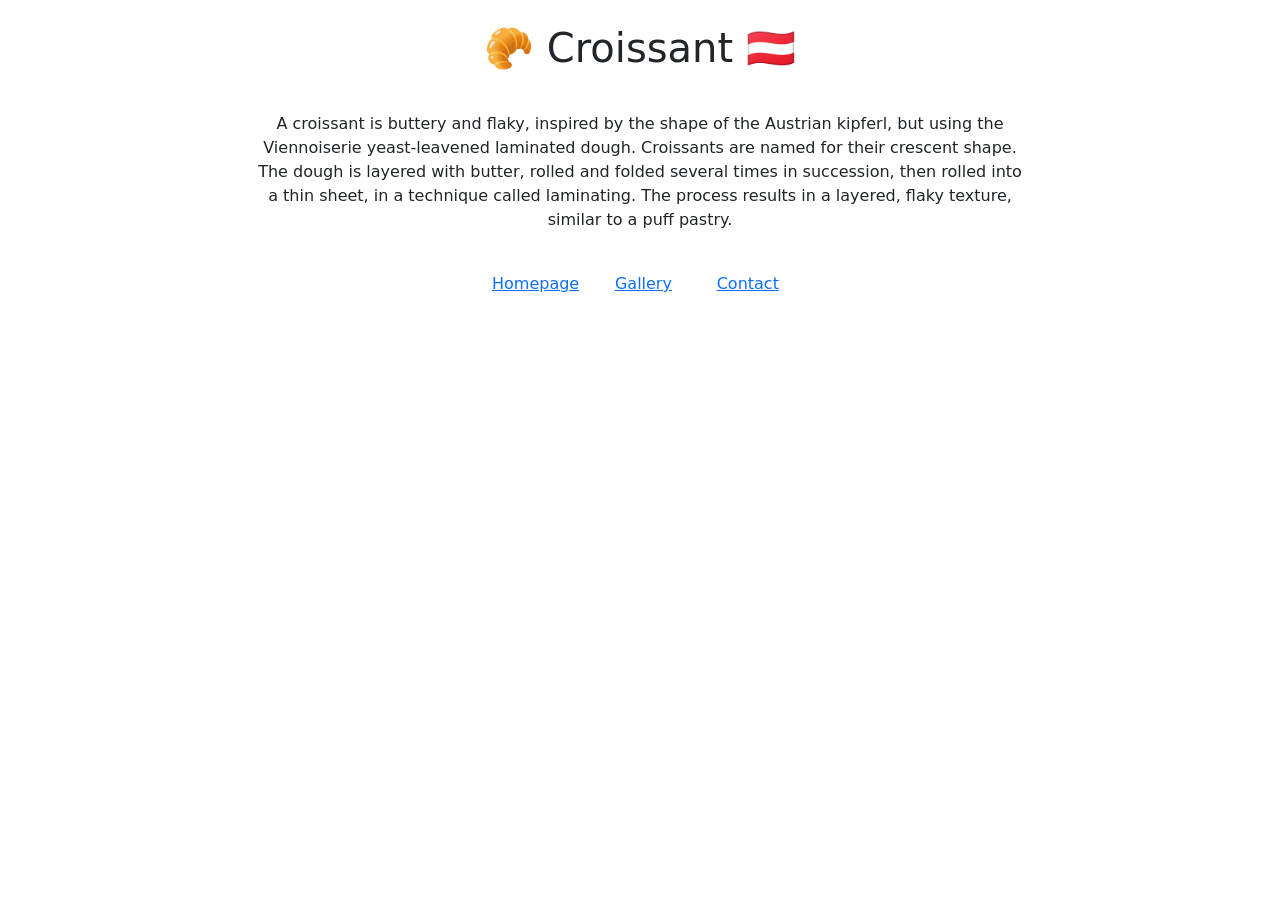
==== index.html @ 09bea626 "created and styled the html page" ====
<!doctype html>
<html lang="en">
  <head>
    <meta charset="UTF-8" />
    <meta name="viewport" content="width=device-width, initial-scale=1.0" />
    <link
      href="https://cdn.jsdelivr.net/npm/bootstrap@5.3.8/dist/css/bootstrap.min.css"
      rel="stylesheet"
      integrity="sha384-sRIl4kxILFvY47J16cr9ZwB07vP4J8+LH7qKQnuqkuIAvNWLzeN8tE5YBujZqJLB"
      crossorigin="anonymous"
    />
    <link rel="stylesheet" href="/src/styles.css" />
    <title>Croissant</title>
  </head>
  <body>
    <h1 class="title text-center m-4">🥐 Croissant 🇦🇹</h1>
    <p class="intro">
      A croissant is buttery and flaky, inspired by the shape of the Austrian
      kipferl, but using the Viennoiserie yeast-leavened laminated dough.
      Croissants are named for their crescent shape. The dough is layered with
      butter, rolled and folded several times in succession, then rolled into a
      thin sheet, in a technique called laminating. The process results in a
      layered, flaky texture, similar to a puff pastry.
    </p>
    <div class="container w-25">
      <div class="row">
        <div class="col"><a href="index.html">Homepage</a></div>
        <div class="col"><a href="/photo.html">Gallery</a></div>
        <div class="col"><a href="/contact.html">Contact</a></div>
      </div>
    </div>
  </body>
</html>
---- src/styles.css ----
html {
  display: block;
}
body {
  text-align: center;
}
p {
  margin: 40px auto;
  width: 60%;
}
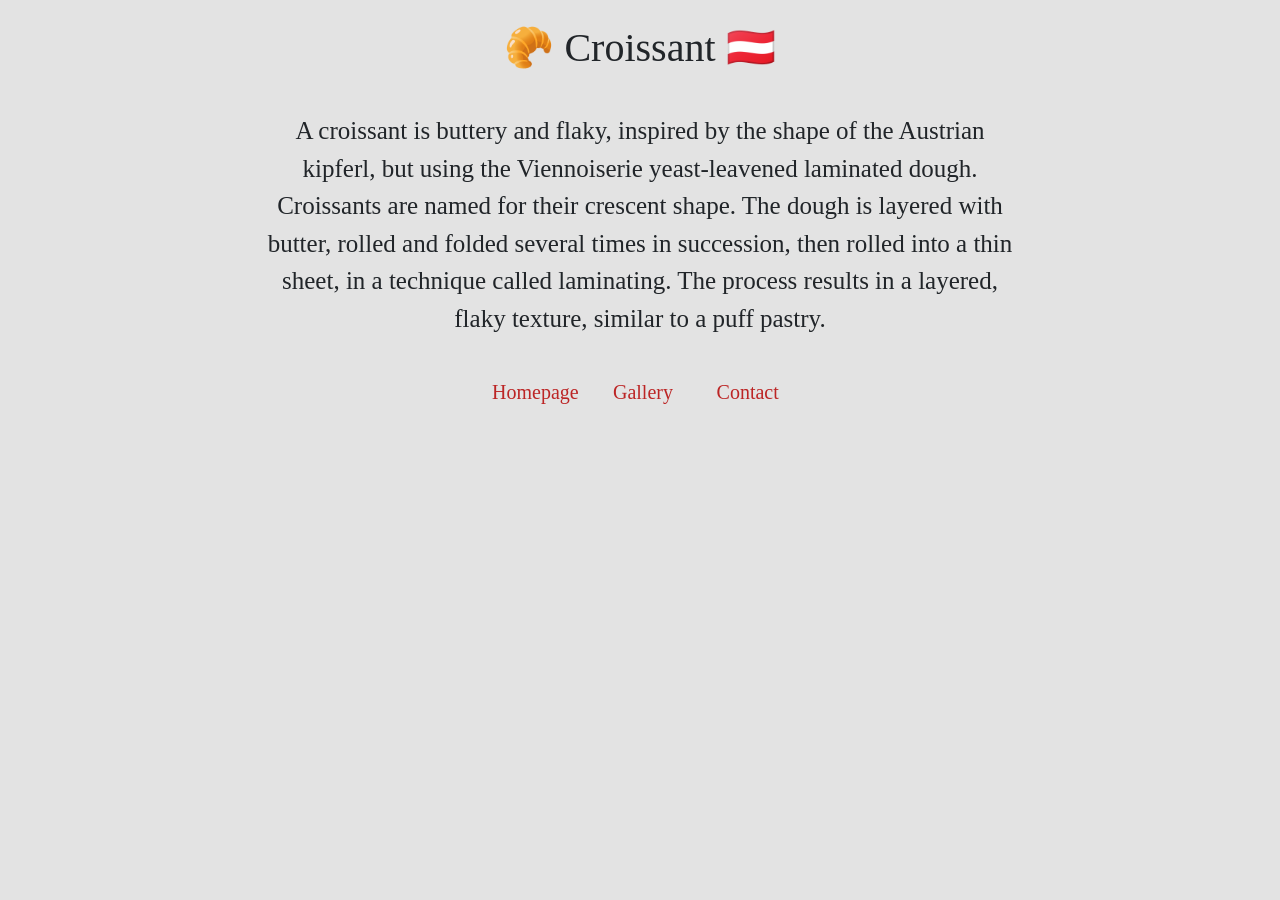
==== commit 6f47a680: "changed the background color and did some final finishing" ====
--- a/index.html
+++ b/index.html
@@ -13,7 +13,7 @@
     <title>Croissant</title>
   </head>
   <body>
-    <h1 class="title text-center m-4">🥐 Croissant 🇦🇹</h1>
+    <h1 class="title m-4">🥐 Croissant 🇦🇹</h1>
     <p class="intro">
       A croissant is buttery and flaky, inspired by the shape of the Austrian
       kipferl, but using the Viennoiserie yeast-leavened laminated dough.
--- a/src/styles.css
+++ b/src/styles.css
@@ -3,8 +3,19 @@
 }
 body {
   text-align: center;
+  font-family: Cambria, Cochin, Georgia, Times, "Times New Roman", serif;
+  background: #e3e3e3;
 }
 p {
   margin: 40px auto;
   width: 60%;
+  font-size: 25px;
 }
+a {
+  font-size: 20px;
+  text-decoration: none;
+  color: #bc2525;
+}
+a:hover {
+  color: #a55233;
+}
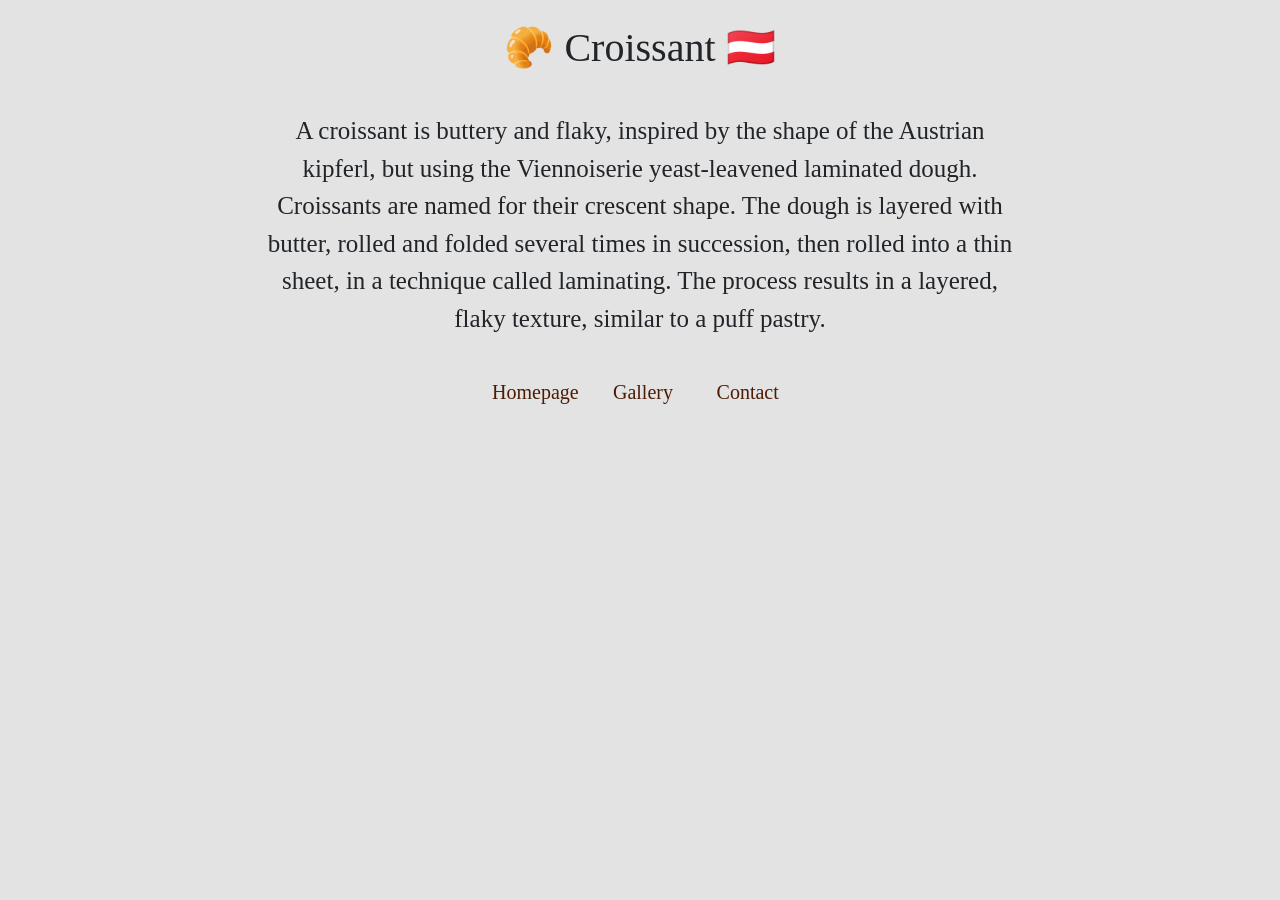
==== commit bfb8ba87: "changed color of links in css page. Added things to make the website more SEo friendly." ====
--- a/index.html
+++ b/index.html
@@ -3,6 +3,7 @@
   <head>
     <meta charset="UTF-8" />
     <meta name="viewport" content="width=device-width, initial-scale=1.0" />
+    <meta name="description" content="This page is about Croissants" />
     <link
       href="https://cdn.jsdelivr.net/npm/bootstrap@5.3.8/dist/css/bootstrap.min.css"
       rel="stylesheet"
@@ -24,9 +25,15 @@
     </p>
     <div class="container w-25">
       <div class="row">
-        <div class="col"><a href="index.html">Homepage</a></div>
-        <div class="col"><a href="/photo.html">Gallery</a></div>
-        <div class="col"><a href="/contact.html">Contact</a></div>
+        <div class="col">
+          <a href="index.html" title="link to Homepage">Homepage</a>
+        </div>
+        <div class="col">
+          <a href="/photo.html" title="link to Gallery">Gallery</a>
+        </div>
+        <div class="col">
+          <a href="/contact.html" title="link to Contact page">Contact</a>
+        </div>
       </div>
     </div>
   </body>
--- a/src/styles.css
+++ b/src/styles.css
@@ -14,8 +14,8 @@
 a {
   font-size: 20px;
   text-decoration: none;
-  color: #bc2525;
+  color: #4b1b05;
 }
 a:hover {
-  color: #a55233;
+  color: #e4773f;
 }
